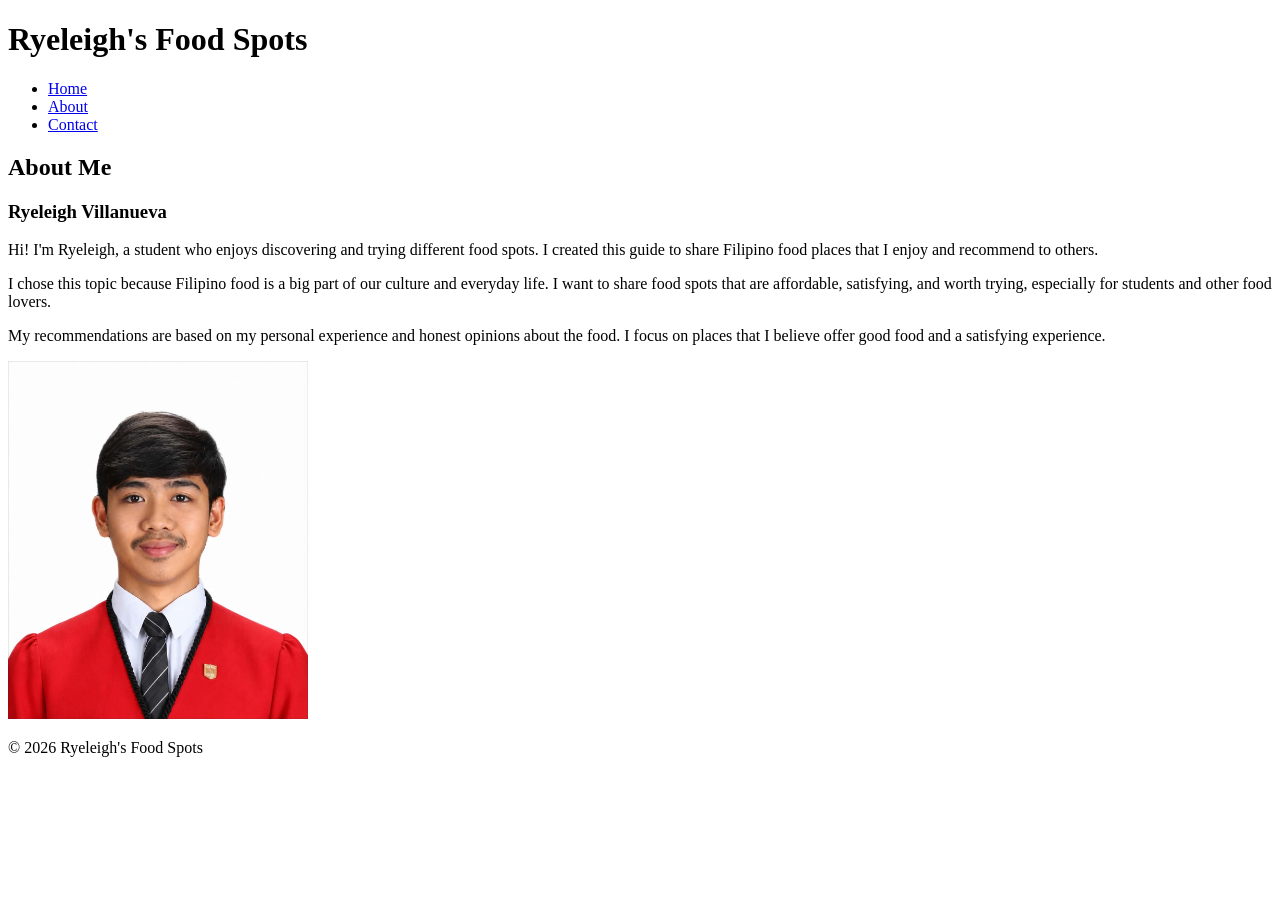
==== about.html @ 1064fbee "Add about and contact pages" ====
<!DOCTYPE html>
<html lang="en">
<head>
    <meta charset="UTF-8">
    <meta name="viewport" content="width=device-width, initial-scale=1.0">
    <title>About - Ryeleigh's Food Spots</title>
</head>

<body>

    <header>
        <h1>Ryeleigh's Food Spots</h1>

        <nav>
            <ul>
                <li><a href="index.html">Home</a></li>
                <li><a href="about.html">About</a></li>
                <li><a href="contact.html">Contact</a></li>
            </ul>
        </nav>
    </header>

    <main>

        <section>
            <h2>About Me</h2>

            <h3>Ryeleigh Villanueva</h3>

            <p>
                Hi! I'm Ryeleigh, a student who enjoys discovering and trying
                different food spots. I created this guide to share Filipino
                food places that I enjoy and recommend to others.
            </p>

            <p>
                I chose this topic because Filipino food is a big part of our
                culture and everyday life. I want to share food spots that are
                affordable, satisfying, and worth trying, especially for
                students and other food lovers.
            </p>

            <p>
                My recommendations are based on my personal experience and
                honest opinions about the food. I focus on places that I
                believe offer good food and a satisfying experience.
            </p>

            <img src="me.jpg"
                 alt="Photo of Ryeleigh Villanueva"
                 width="300">
        </section>

    </main>

    <footer>
        <p>&copy; 2026 Ryeleigh's Food Spots</p>
    </footer>

</body>
</html>
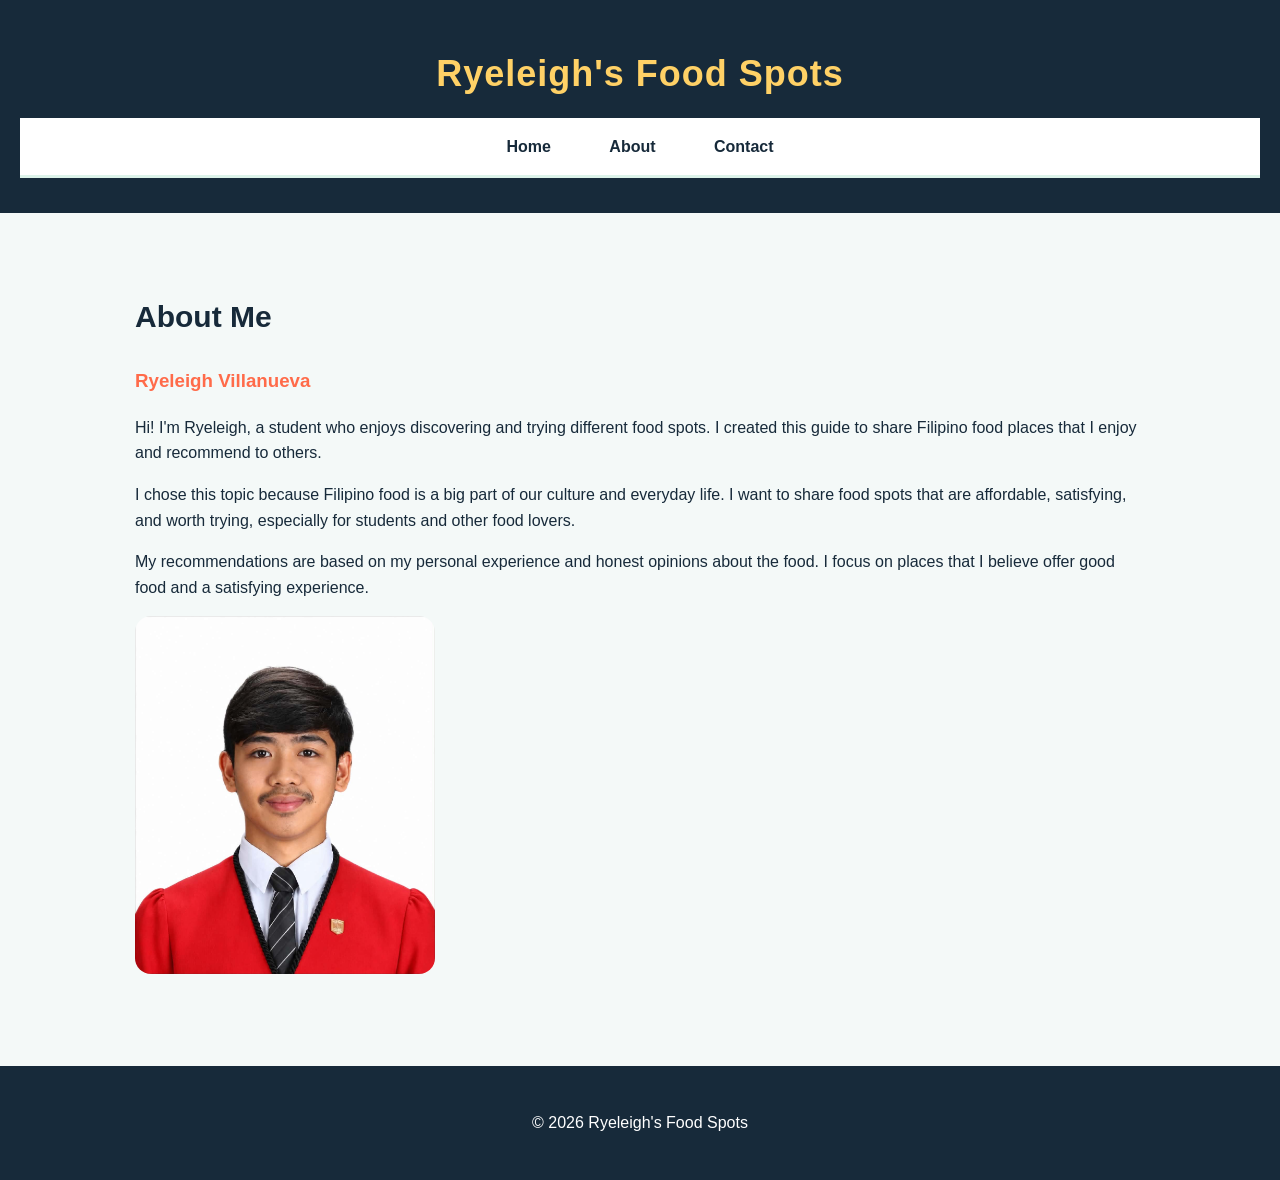
==== commit 523a6c80: "Update Food Spots design" ====
--- a/about.html
+++ b/about.html
@@ -4,6 +4,8 @@
     <meta charset="UTF-8">
     <meta name="viewport" content="width=device-width, initial-scale=1.0">
     <title>About - Ryeleigh's Food Spots</title>
+
+    <link rel="stylesheet" href="style.css">
 </head>
 
 <body>
--- a/style.css
+++ b/style.css
@@ -0,0 +1,242 @@
+/* ========================================
+   1. VARIABLES
+======================================== */
+
+:root {
+    --brand-color: #FF6B4A;
+    --dark-ink: #172A3A;
+    --muted-grey: #5F6C76;
+    --light-background: #F4F9F8;
+
+    --header-background: #172A3A;
+    --card-background: #FFFFFF;
+    --soft-accent: #DDF3EA;
+    --yellow-accent: #FFD166;
+    --border-color: #D9E5E2;
+    --input-background: #F8FBFA;
+    --button-text: #FFFFFF;
+
+    --shadow-color: rgba(23, 42, 58, 0.12);
+    --shadow-hover: rgba(23, 42, 58, 0.20);
+}
+
+
+/* ========================================
+   2. BASE STYLES
+======================================== */
+
+* {
+    box-sizing: border-box;
+}
+
+body {
+    margin: 0;
+    font-family: Arial, sans-serif;
+    line-height: 1.6;
+    color: var(--dark-ink);
+    background-color: var(--light-background);
+}
+
+
+/* ========================================
+   3. LAYOUT REGIONS
+======================================== */
+
+header {
+    background-color: var(--header-background);
+    color: var(--button-text);
+    padding: 45px 20px 35px;
+    text-align: center;
+}
+
+header h1 {
+    color: var(--yellow-accent);
+    margin: 0 0 15px;
+    font-size: 36px;
+    letter-spacing: 1px;
+}
+
+nav {
+    background-color: var(--card-background);
+    text-align: center;
+    padding: 16px;
+    border-bottom: 3px solid var(--soft-accent);
+}
+
+nav ul {
+    list-style: none;
+    padding: 0;
+    margin: 0;
+}
+
+nav li {
+    display: inline-block;
+    margin: 0 15px;
+}
+
+nav a {
+    color: var(--dark-ink);
+    text-decoration: none;
+    font-weight: bold;
+    padding: 8px 12px;
+    border-radius: 20px;
+}
+
+nav a:hover {
+    background-color: var(--soft-accent);
+    color: var(--brand-color);
+}
+
+main {
+    max-width: 1050px;
+    margin: 0 auto;
+    padding: 45px 20px;
+}
+
+main > p {
+    font-size: 18px;
+    color: var(--muted-grey);
+}
+
+h2 {
+    color: var(--dark-ink);
+    margin-top: 35px;
+    font-size: 30px;
+}
+
+h3 {
+    color: var(--brand-color);
+}
+
+footer {
+    background-color: var(--dark-ink);
+    color: var(--button-text);
+    text-align: center;
+    padding: 28px;
+    margin-top: 40px;
+}
+
+
+/* ========================================
+   4. COMPONENTS - PLACE CARDS
+======================================== */
+
+article {
+    background-color: var(--card-background);
+    border-left: 7px solid var(--brand-color);
+    border-radius: 18px;
+    padding: 28px;
+    margin-bottom: 30px;
+    box-shadow: 0 6px 20px var(--shadow-color);
+    transition: transform 0.2s ease, box-shadow 0.2s ease;
+}
+
+article:hover {
+    transform: translateY(-6px);
+    box-shadow: 0 10px 28px var(--shadow-hover);
+}
+
+article h3 {
+    font-size: 25px;
+    margin-top: 0;
+}
+
+article p {
+    color: var(--muted-grey);
+}
+
+article img {
+    width: 100%;
+    max-width: 500px;
+    height: auto;
+    border-radius: 14px;
+    margin-top: 8px;
+}
+
+article a {
+    display: inline-block;
+    margin-top: 10px;
+    color: var(--brand-color);
+    font-weight: bold;
+    text-decoration: none;
+}
+
+article a:hover {
+    text-decoration: underline;
+}
+
+
+/* ========================================
+   5. IMAGES
+======================================== */
+
+main > section img {
+    max-width: 100%;
+    height: auto;
+    border-radius: 16px;
+}
+
+
+/* ========================================
+   6. FORMS
+======================================== */
+
+fieldset {
+    background-color: var(--card-background);
+    border: 2px solid var(--border-color);
+    border-radius: 16px;
+    padding: 25px;
+    margin-bottom: 20px;
+}
+
+legend {
+    color: var(--brand-color);
+    font-size: 20px;
+    font-weight: bold;
+    padding: 0 10px;
+}
+
+input,
+select,
+textarea {
+    padding: 12px;
+    border: 2px solid var(--border-color);
+    border-radius: 8px;
+    background-color: var(--input-background);
+    color: var(--dark-ink);
+    font-family: Arial, sans-serif;
+    font-size: 16px;
+}
+
+textarea {
+    width: 100%;
+    max-width: 600px;
+}
+
+button {
+    background-color: var(--brand-color);
+    color: var(--button-text);
+    padding: 13px 22px;
+    border: none;
+    border-radius: 8px;
+    cursor: pointer;
+    font-weight: bold;
+    font-size: 16px;
+}
+
+button:hover {
+    background-color: var(--dark-ink);
+}
+
+
+/* ========================================
+   7. FOCUS STATES
+======================================== */
+
+input:focus,
+select:focus,
+textarea:focus,
+button:focus {
+    outline: 3px solid var(--yellow-accent);
+    outline-offset: 2px;
+}
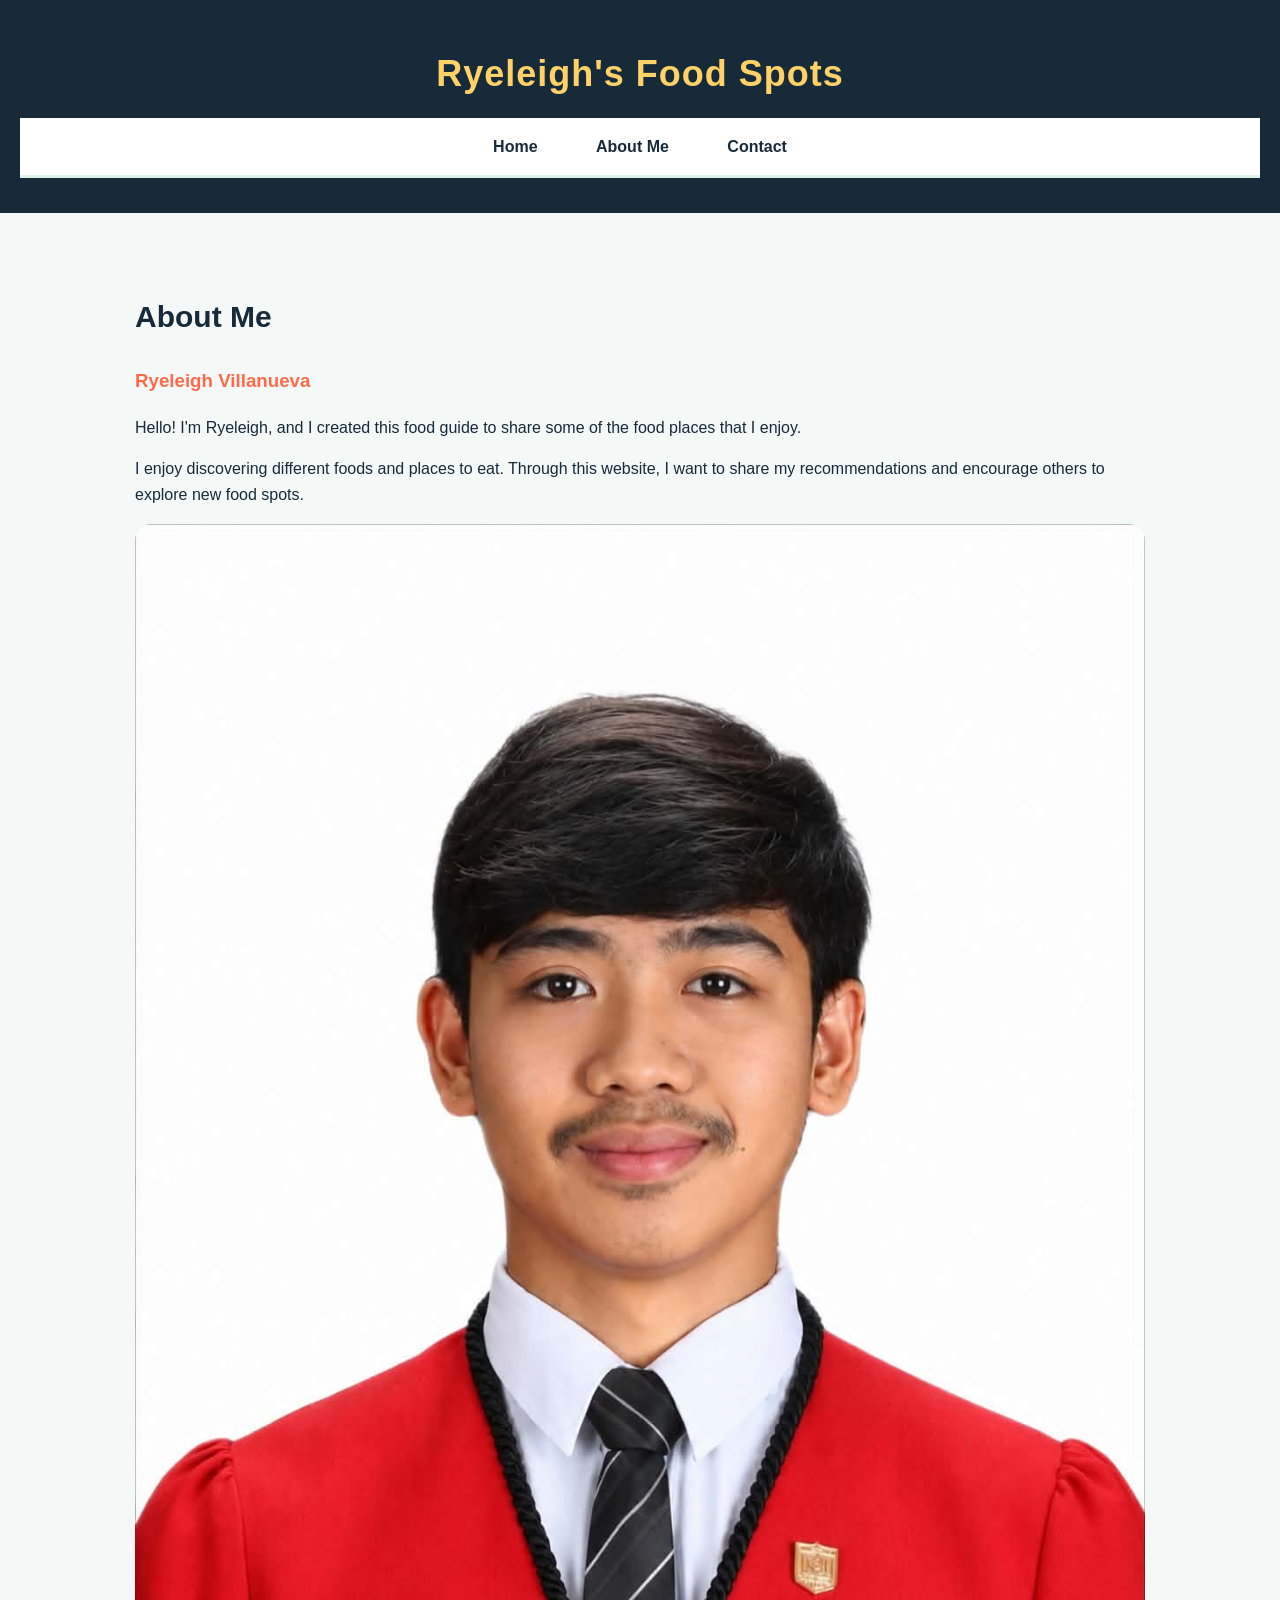
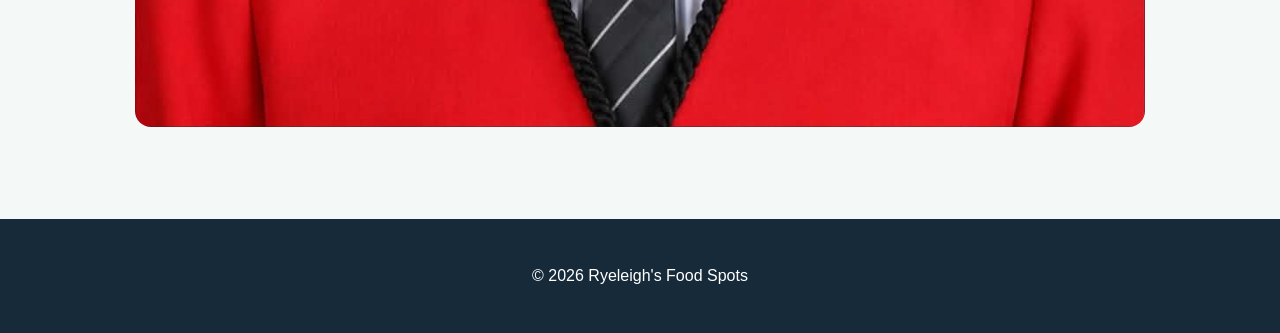
==== commit 87d808e1: "Style place cards and contact form" ====
--- a/about.html
+++ b/about.html
@@ -3,7 +3,7 @@
 <head>
     <meta charset="UTF-8">
     <meta name="viewport" content="width=device-width, initial-scale=1.0">
-    <title>About - Ryeleigh's Food Spots</title>
+    <title>About Me - Ryeleigh's Food Spots</title>
 
     <link rel="stylesheet" href="style.css">
 </head>
@@ -16,7 +16,7 @@
         <nav>
             <ul>
                 <li><a href="index.html">Home</a></li>
-                <li><a href="about.html">About</a></li>
+                <li><a href="about.html">About Me</a></li>
                 <li><a href="contact.html">Contact</a></li>
             </ul>
         </nav>
@@ -24,33 +24,25 @@
 
     <main>
 
+        <h2>About Me</h2>
+
         <section>
-            <h2>About Me</h2>
 
             <h3>Ryeleigh Villanueva</h3>
 
             <p>
-                Hi! I'm Ryeleigh, a student who enjoys discovering and trying
-                different food spots. I created this guide to share Filipino
-                food places that I enjoy and recommend to others.
+                Hello! I'm Ryeleigh, and I created this food guide to share
+                some of the food places that I enjoy.
             </p>
 
             <p>
-                I chose this topic because Filipino food is a big part of our
-                culture and everyday life. I want to share food spots that are
-                affordable, satisfying, and worth trying, especially for
-                students and other food lovers.
+                I enjoy discovering different foods and places to eat.
+                Through this website, I want to share my recommendations
+                and encourage others to explore new food spots.
             </p>
 
-            <p>
-                My recommendations are based on my personal experience and
-                honest opinions about the food. I focus on places that I
-                believe offer good food and a satisfying experience.
-            </p>
+            <img src="me.jpg" alt="Photo of Ryeleigh">
 
-            <img src="me.jpg"
-                 alt="Photo of Ryeleigh Villanueva"
-                 width="300">
         </section>
 
     </main>
--- a/style.css
+++ b/style.css
@@ -121,7 +121,7 @@
    4. COMPONENTS - PLACE CARDS
 ======================================== */
 
-article {
+.place-card {
     background-color: var(--card-background);
     border-left: 7px solid var(--brand-color);
     border-radius: 18px;
@@ -131,21 +131,22 @@
     transition: transform 0.2s ease, box-shadow 0.2s ease;
 }
 
-article:hover {
+.place-card:hover {
     transform: translateY(-6px);
     box-shadow: 0 10px 28px var(--shadow-hover);
 }
 
-article h3 {
+.place-card h3 {
     font-size: 25px;
+    color: var(--brand-color);
     margin-top: 0;
 }
 
-article p {
+.place-card p {
     color: var(--muted-grey);
 }
 
-article img {
+.place-card img {
     width: 100%;
     max-width: 500px;
     height: auto;
@@ -153,7 +154,7 @@
     margin-top: 8px;
 }
 
-article a {
+.place-card a {
     display: inline-block;
     margin-top: 10px;
     color: var(--brand-color);
@@ -161,7 +162,7 @@
     text-decoration: none;
 }
 
-article a:hover {
+.place-card a:hover {
     text-decoration: underline;
 }
 
@@ -234,8 +235,12 @@
 ======================================== */
 
 input:focus,
+textarea:focus {
+    outline: 3px solid var(--brand-color);
+    outline-offset: 2px;
+}
+
 select:focus,
-textarea:focus,
 button:focus {
     outline: 3px solid var(--yellow-accent);
     outline-offset: 2px;
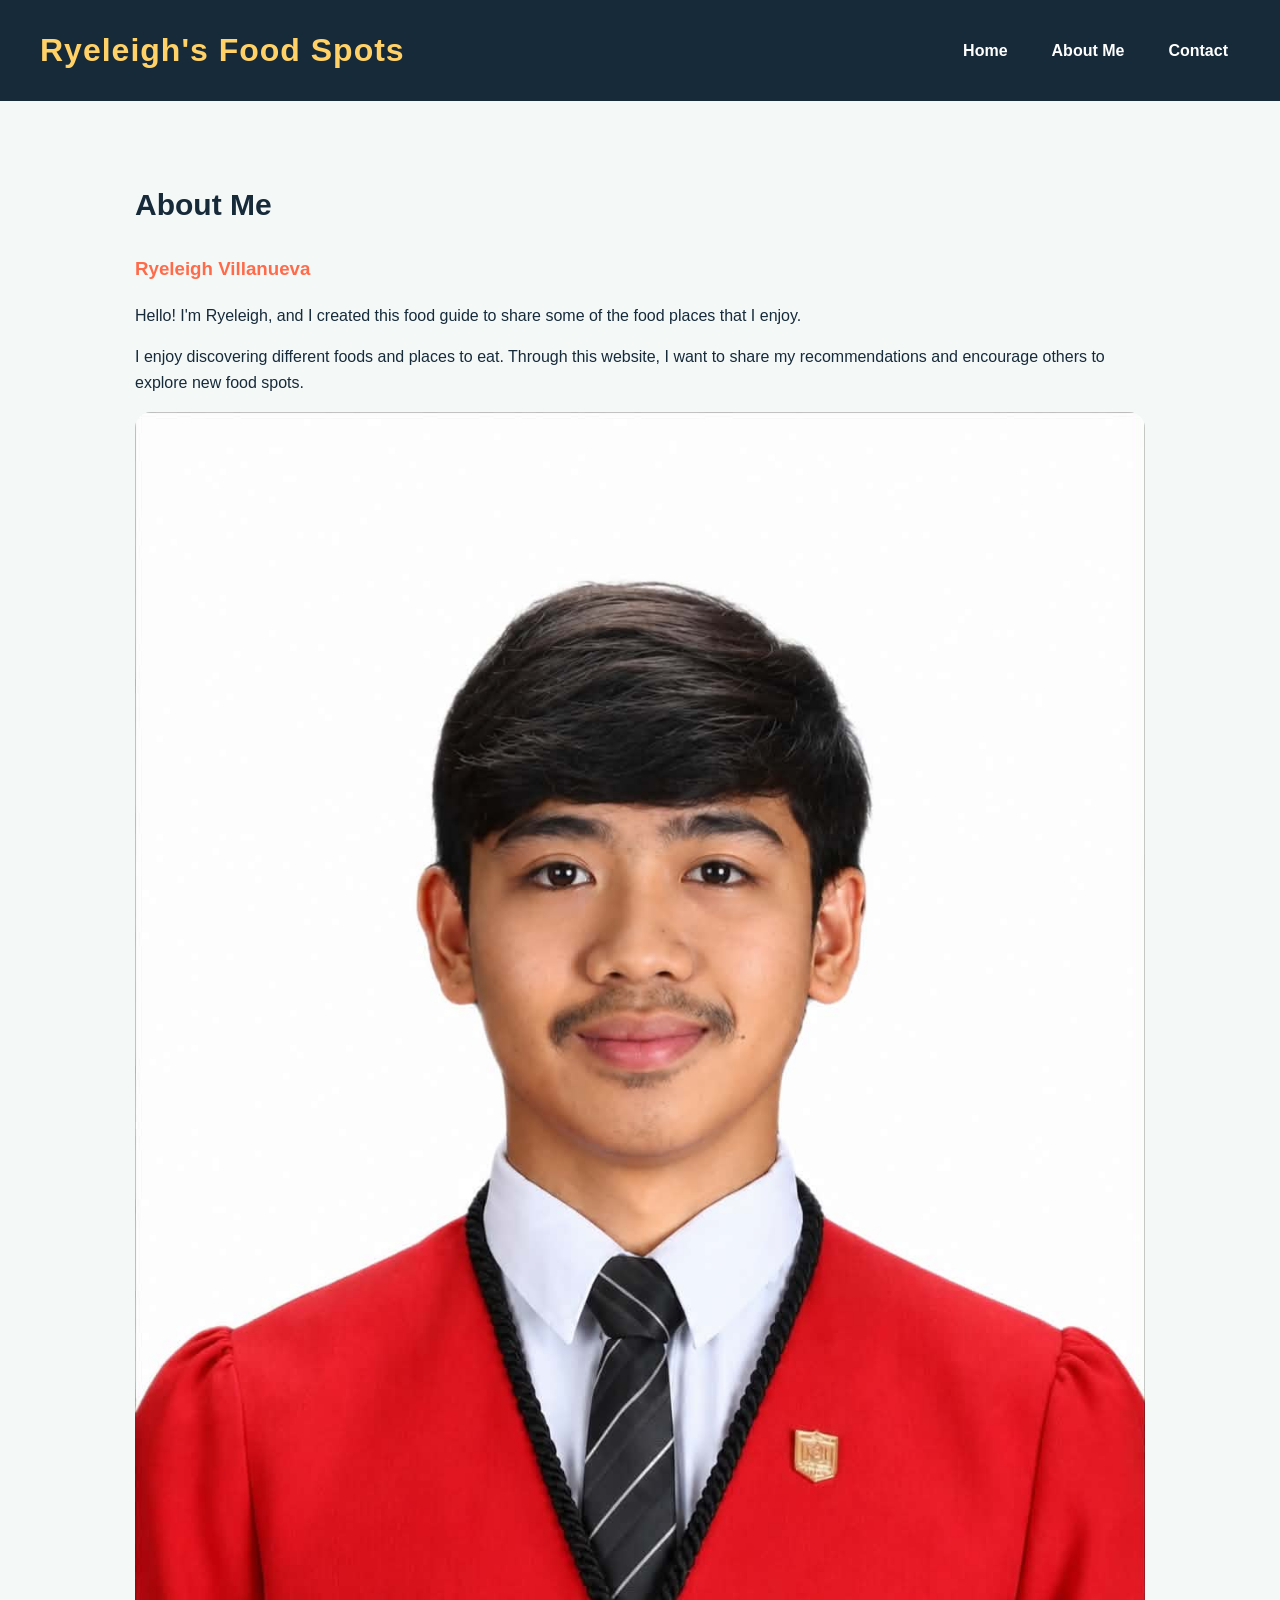
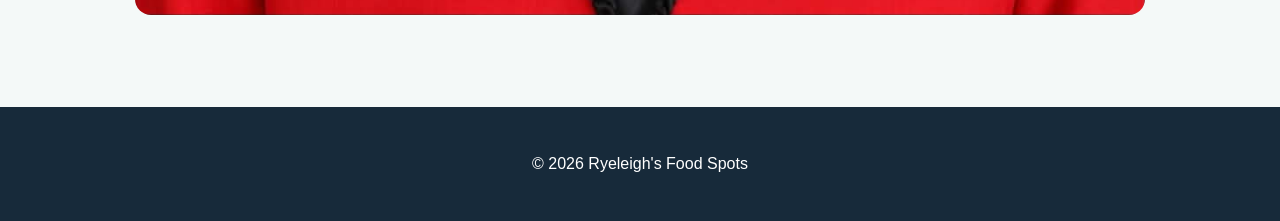
==== commit b4abbf41: "Build flexbox header layout" ====
--- a/about.html
+++ b/about.html
@@ -10,7 +10,7 @@
 
 <body>
 
-    <header>
+    <header class="site-header">
         <h1>Ryeleigh's Food Spots</h1>
 
         <nav>
--- a/style.css
+++ b/style.css
@@ -42,50 +42,54 @@
    3. LAYOUT REGIONS
 ======================================== */
 
-header {
+/* FLEXBOX HEADER */
+
+.site-header {
     background-color: var(--header-background);
     color: var(--button-text);
-    padding: 45px 20px 35px;
-    text-align: center;
-}
-
-header h1 {
+    padding: 25px 40px;
+
+    display: flex;
+    justify-content: space-between;
+    align-items: center;
+}
+
+.site-header h1 {
     color: var(--yellow-accent);
-    margin: 0 0 15px;
-    font-size: 36px;
+    margin: 0;
+    font-size: 32px;
     letter-spacing: 1px;
 }
 
-nav {
-    background-color: var(--card-background);
-    text-align: center;
-    padding: 16px;
-    border-bottom: 3px solid var(--soft-accent);
-}
-
-nav ul {
+
+/* FLEXBOX NAVIGATION */
+
+.site-header nav ul {
     list-style: none;
     padding: 0;
     margin: 0;
-}
-
-nav li {
-    display: inline-block;
-    margin: 0 15px;
-}
-
-nav a {
-    color: var(--dark-ink);
+
+    display: flex;
+    gap: 20px;
+}
+
+.site-header nav li {
+    margin: 0;
+}
+
+.site-header nav a {
+    color: var(--button-text);
     text-decoration: none;
     font-weight: bold;
     padding: 8px 12px;
     border-radius: 20px;
 }
 
-nav a:hover {
+.site-header nav a:hover {
     background-color: var(--soft-accent);
     color: var(--brand-color);
 }
+
 
 main {
     max-width: 1050px;
@@ -128,6 +132,7 @@
     padding: 28px;
     margin-bottom: 30px;
     box-shadow: 0 6px 20px var(--shadow-color);
+
     transition: transform 0.2s ease, box-shadow 0.2s ease;
 }
 
@@ -244,4 +249,34 @@
 button:focus {
     outline: 3px solid var(--yellow-accent);
     outline-offset: 2px;
+}
+
+
+/* ========================================
+   8. CENTERED INTRO BANNER
+======================================== */
+
+.intro-banner {
+    min-height: 300px;
+
+    display: flex;
+    justify-content: center;
+    align-items: center;
+
+    text-align: center;
+    background-color: var(--soft-accent);
+    border-radius: 18px;
+    padding: 30px;
+    margin-bottom: 40px;
+}
+
+.intro-banner h2 {
+    margin-top: 0;
+    color: var(--dark-ink);
+}
+
+.intro-banner p {
+    max-width: 700px;
+    margin: 0 auto;
+    color: var(--muted-grey);
 }
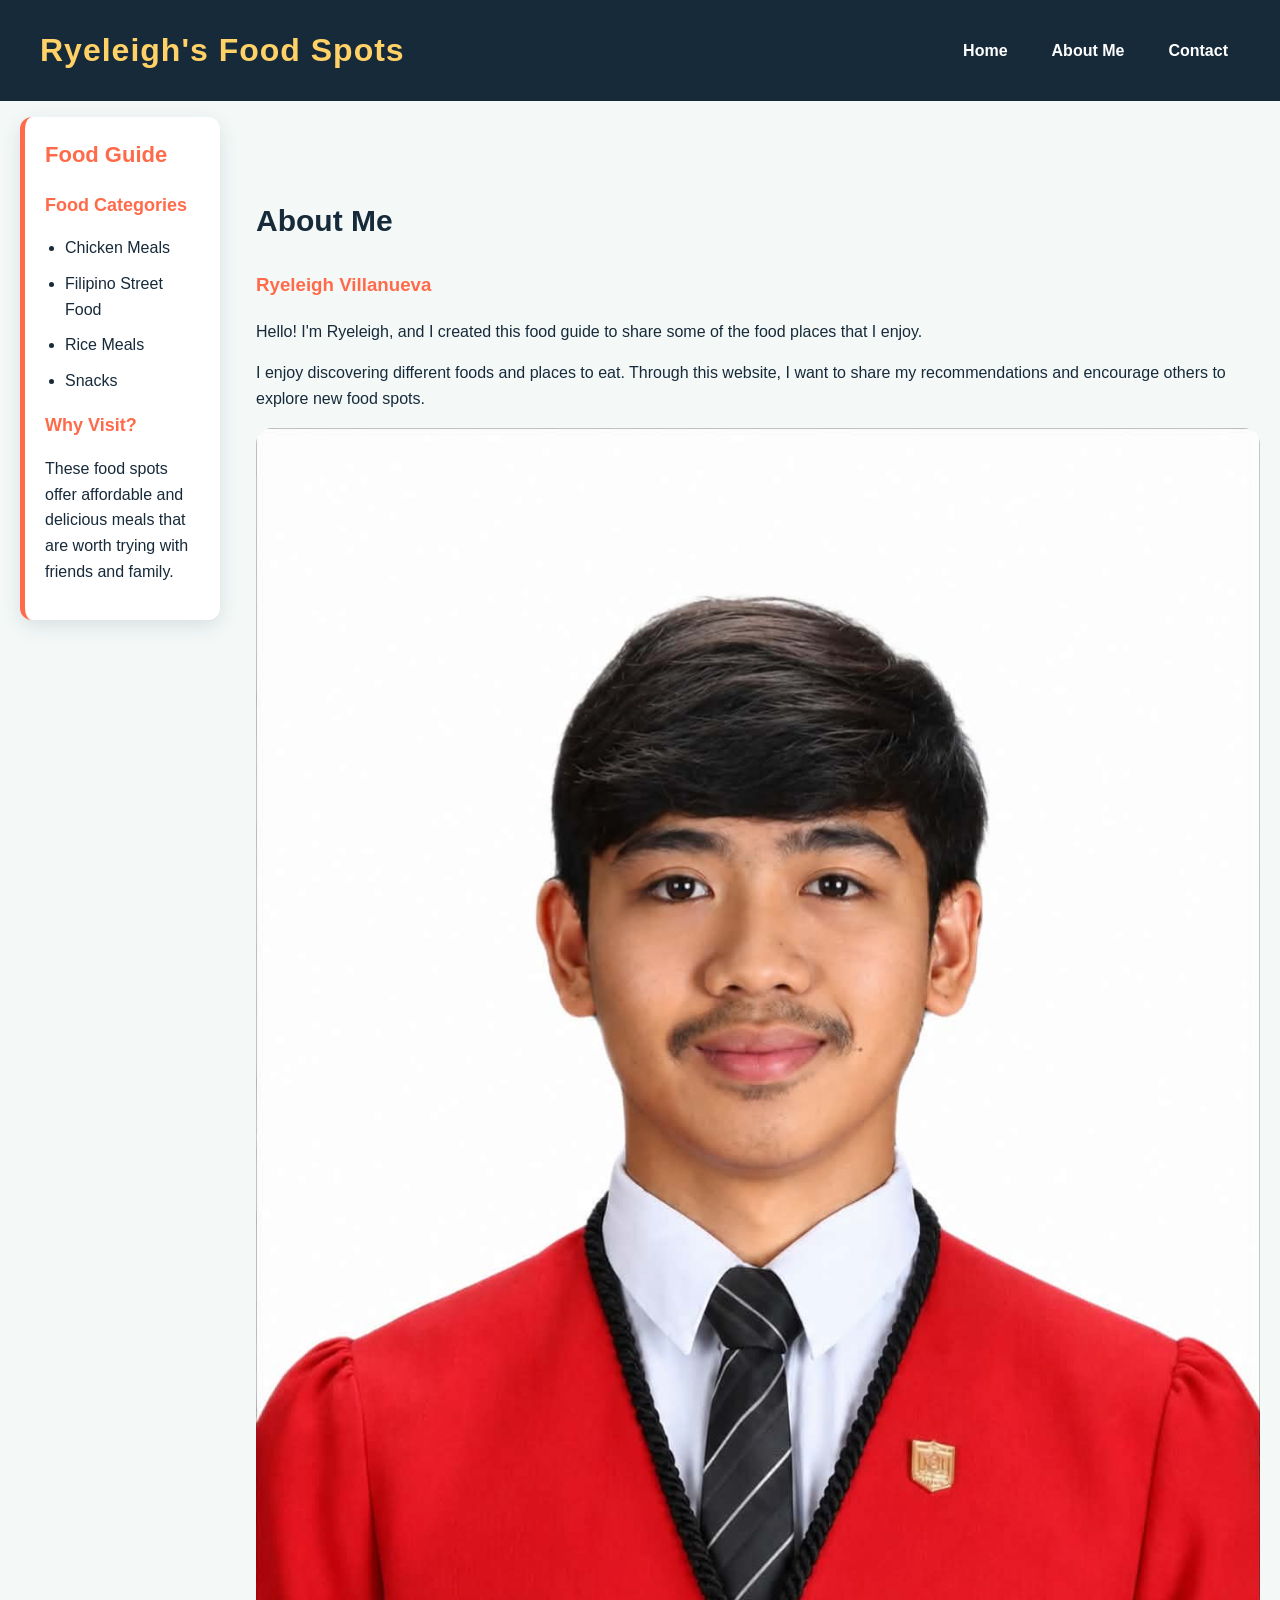
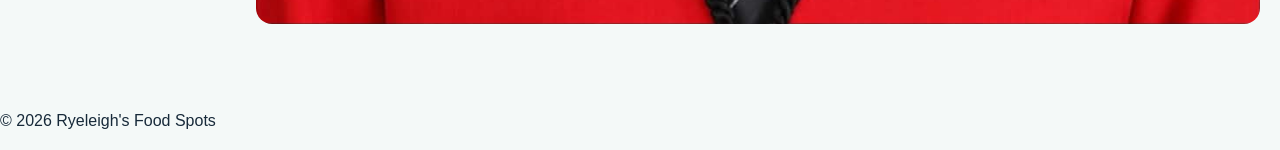
==== commit 531cb274: "Add CSS Grid layout and sidebar" ====
--- a/about.html
+++ b/about.html
@@ -10,6 +10,8 @@
 
 <body>
 
+<div class="page">
+
     <header class="site-header">
         <h1>Ryeleigh's Food Spots</h1>
 
@@ -21,6 +23,26 @@
             </ul>
         </nav>
     </header>
+
+
+    <aside>
+        <h2>Food Guide</h2>
+
+        <h3>Food Categories</h3>
+        <ul>
+            <li>Chicken Meals</li>
+            <li>Filipino Street Food</li>
+            <li>Rice Meals</li>
+            <li>Snacks</li>
+        </ul>
+
+        <h3>Why Visit?</h3>
+        <p>
+            These food spots offer affordable and delicious meals
+            that are worth trying with friends and family.
+        </p>
+    </aside>
+
 
     <main>
 
@@ -47,9 +69,12 @@
 
     </main>
 
+
     <footer>
         <p>&copy; 2026 Ryeleigh's Food Spots</p>
     </footer>
 
+</div>
+
 </body>
 </html>
--- a/style.css
+++ b/style.css
@@ -1,282 +1,409 @@
 /* ========================================
-   1. VARIABLES
+1. VARIABLES
 ======================================== */
 
 :root {
-    --brand-color: #FF6B4A;
-    --dark-ink: #172A3A;
-    --muted-grey: #5F6C76;
-    --light-background: #F4F9F8;
-
-    --header-background: #172A3A;
-    --card-background: #FFFFFF;
-    --soft-accent: #DDF3EA;
-    --yellow-accent: #FFD166;
-    --border-color: #D9E5E2;
-    --input-background: #F8FBFA;
-    --button-text: #FFFFFF;
-
-    --shadow-color: rgba(23, 42, 58, 0.12);
-    --shadow-hover: rgba(23, 42, 58, 0.20);
-}
-
-
-/* ========================================
-   2. BASE STYLES
+  --brand-color: #FF6B4A;
+  --dark-ink: #172A3A;
+  --muted-grey: #5F6C76;
+  --light-background: #F4F9F8;
+
+  --header-background: #172A3A;
+  --card-background: #FFFFFF;
+  --soft-accent: #DDF3EA;
+  --yellow-accent: #FFD166;
+  --border-color: #D9E5E2;
+  --input-background: #F8FBFA;
+  --button-text: #FFFFFF;
+
+  --shadow-color: rgba(23, 42, 58, 0.12);
+  --shadow-hover: rgba(23, 42, 58, 0.20);
+}
+
+
+/* ========================================
+2. BASE STYLES
 ======================================== */
 
 * {
-    box-sizing: border-box;
+  box-sizing: border-box;
 }
 
 body {
-    margin: 0;
-    font-family: Arial, sans-serif;
-    line-height: 1.6;
-    color: var(--dark-ink);
-    background-color: var(--light-background);
-}
-
-
-/* ========================================
-   3. LAYOUT REGIONS
-======================================== */
-
-/* FLEXBOX HEADER */
+  margin: 0;
+  font-family: Arial, sans-serif;
+  line-height: 1.6;
+  color: var(--dark-ink);
+  background-color: var(--light-background);
+}
+
+
+/* ========================================
+3. PAGE LAYOUT - CSS GRID
+======================================== */
+
+.page {
+  display: grid;
+  grid-template-columns: 220px 1fr;
+
+  grid-template-areas:
+    "masthead masthead"
+    "side main"
+    "foot foot";
+
+  gap: 16px;
+}
+
+
+/* ========================================
+4. GRID AREA ASSIGNMENTS
+======================================== */
 
 .site-header {
-    background-color: var(--header-background);
-    color: var(--button-text);
-    padding: 25px 40px;
-
-    display: flex;
-    justify-content: space-between;
-    align-items: center;
+  grid-area: masthead;
+}
+
+aside {
+  grid-area: side;
+}
+
+main {
+  grid-area: main;
+}
+
+footer {
+  grid-area: foot;
+}
+
+
+/* ========================================
+5. HEADER - FLEXBOX
+======================================== */
+
+.site-header {
+  background-color: var(--header-background);
+  color: var(--button-text);
+  padding: 25px 40px;
+
+  display: flex;
+  justify-content: space-between;
+  align-items: center;
 }
 
 .site-header h1 {
-    color: var(--yellow-accent);
-    margin: 0;
-    font-size: 32px;
-    letter-spacing: 1px;
-}
-
-
-/* FLEXBOX NAVIGATION */
+  color: var(--yellow-accent);
+  margin: 0;
+  font-size: 32px;
+  letter-spacing: 1px;
+}
+
+
+/* ========================================
+6. NAVIGATION - FLEXBOX
+======================================== */
 
 .site-header nav ul {
-    list-style: none;
-    padding: 0;
-    margin: 0;
-
-    display: flex;
-    gap: 20px;
+  list-style: none;
+  padding: 0;
+  margin: 0;
+
+  display: flex;
+  gap: 20px;
 }
 
 .site-header nav li {
-    margin: 0;
+  margin: 0;
 }
 
 .site-header nav a {
-    color: var(--button-text);
-    text-decoration: none;
-    font-weight: bold;
-    padding: 8px 12px;
-    border-radius: 20px;
+  color: var(--button-text);
+  text-decoration: none;
+  font-weight: bold;
+  padding: 8px 12px;
+  border-radius: 20px;
 }
 
 .site-header nav a:hover {
-    background-color: var(--soft-accent);
-    color: var(--brand-color);
-}
-
+  background-color: var(--soft-accent);
+  color: var(--brand-color);
+}
+
+
+/* ========================================
+7. SIDEBAR
+======================================== */
+
+aside {
+  background-color: var(--card-background);
+  border-left: 5px solid var(--brand-color);
+  border-radius: 12px;
+  padding: 20px;
+  margin-left: 20px;
+  height: fit-content;
+
+  box-shadow: 0 6px 20px var(--shadow-color);
+}
+
+aside h2 {
+  font-size: 22px;
+  margin-top: 0;
+  color: var(--brand-color);
+}
+
+aside h3 {
+  font-size: 18px;
+  margin-bottom: 8px;
+}
+
+aside ul {
+  padding-left: 20px;
+}
+
+aside li {
+  margin-bottom: 10px;
+}
+
+
+/* ========================================
+8. MAIN CONTENT
+======================================== */
 
 main {
-    max-width: 1050px;
-    margin: 0 auto;
-    padding: 45px 20px;
+  max-width: 1050px;
+  margin: 0 auto;
+  width: 100%;
+  padding: 45px 20px;
 }
 
 main > p {
-    font-size: 18px;
-    color: var(--muted-grey);
+  font-size: 18px;
+  color: var(--muted-grey);
 }
 
 h2 {
-    color: var(--dark-ink);
-    margin-top: 35px;
-    font-size: 30px;
+  color: var(--dark-ink);
+  margin-top: 35px;
+  font-size: 30px;
 }
 
 h3 {
-    color: var(--brand-color);
-}
-
-footer {
-    background-color: var(--dark-ink);
-    color: var(--button-text);
-    text-align: center;
-    padding: 28px;
-    margin-top: 40px;
-}
-
-
-/* ========================================
-   4. COMPONENTS - PLACE CARDS
-======================================== */
+  color: var(--brand-color);
+}
+
+
+/* ========================================
+9. COMPONENTS - PLACE CARDS
+FLEXBOX
+======================================== */
+
+.place-grid {
+  display: flex;
+  flex-wrap: wrap;
+  gap: 24px;
+}
 
 .place-card {
-    background-color: var(--card-background);
-    border-left: 7px solid var(--brand-color);
-    border-radius: 18px;
-    padding: 28px;
-    margin-bottom: 30px;
-    box-shadow: 0 6px 20px var(--shadow-color);
-
-    transition: transform 0.2s ease, box-shadow 0.2s ease;
+  flex: 1 1 240px;
+
+  background-color: var(--card-background);
+  border-left: 7px solid var(--brand-color);
+  border-radius: 18px;
+
+  padding: 28px;
+  margin-bottom: 0;
+
+  box-shadow: 0 6px 20px var(--shadow-color);
+
+  transition: transform 0.2s ease,
+              box-shadow 0.2s ease;
 }
 
 .place-card:hover {
-    transform: translateY(-6px);
-    box-shadow: 0 10px 28px var(--shadow-hover);
+  transform: translateY(-6px);
+  box-shadow: 0 10px 28px var(--shadow-hover);
 }
 
 .place-card h3 {
-    font-size: 25px;
-    color: var(--brand-color);
-    margin-top: 0;
+  font-size: 25px;
+  color: var(--brand-color);
+  margin-top: 0;
 }
 
 .place-card p {
-    color: var(--muted-grey);
+  color: var(--muted-grey);
 }
 
 .place-card img {
-    width: 100%;
-    max-width: 500px;
-    height: auto;
-    border-radius: 14px;
-    margin-top: 8px;
+  width: 100%;
+  max-width: 500px;
+  height: auto;
+  border-radius: 14px;
+  margin-top: 8px;
 }
 
 .place-card a {
-    display: inline-block;
-    margin-top: 10px;
-    color: var(--brand-color);
-    font-weight: bold;
-    text-decoration: none;
+  display: inline-block;
+  margin-top: 10px;
+
+  color: var(--brand-color);
+  font-weight: bold;
+  text-decoration: none;
 }
 
 .place-card a:hover {
-    text-decoration: underline;
-}
-
-
-/* ========================================
-   5. IMAGES
+  text-decoration: underline;
+}
+
+
+/* ========================================
+10. IMAGES
 ======================================== */
 
 main > section img {
-    max-width: 100%;
-    height: auto;
-    border-radius: 16px;
-}
-
-
-/* ========================================
-   6. FORMS
+  max-width: 100%;
+  height: auto;
+  border-radius: 16px;
+}
+
+
+/* ========================================
+11. FORMS
 ======================================== */
 
 fieldset {
-    background-color: var(--card-background);
-    border: 2px solid var(--border-color);
-    border-radius: 16px;
-    padding: 25px;
-    margin-bottom: 20px;
+  background-color: var(--card-background);
+  border: 2px solid var(--border-color);
+  border-radius: 16px;
+
+  padding: 25px;
+  margin-bottom: 20px;
 }
 
 legend {
-    color: var(--brand-color);
-    font-size: 20px;
-    font-weight: bold;
-    padding: 0 10px;
+  color: var(--brand-color);
+  font-size: 20px;
+  font-weight: bold;
+  padding: 0 10px;
 }
 
 input,
 select,
 textarea {
-    padding: 12px;
-    border: 2px solid var(--border-color);
-    border-radius: 8px;
-    background-color: var(--input-background);
-    color: var(--dark-ink);
-    font-family: Arial, sans-serif;
-    font-size: 16px;
+  padding: 12px;
+
+  border: 2px solid var(--border-color);
+  border-radius: 8px;
+
+  background-color: var(--input-background);
+  color: var(--dark-ink);
+
+  font-family: Arial, sans-serif;
+  font-size: 16px;
 }
 
 textarea {
-    width: 100%;
-    max-width: 600px;
+  width: 100%;
+  max-width: 600px;
 }
 
 button {
-    background-color: var(--brand-color);
-    color: var(--button-text);
-    padding: 13px 22px;
-    border: none;
-    border-radius: 8px;
-    cursor: pointer;
-    font-weight: bold;
-    font-size: 16px;
+  background-color: var(--brand-color);
+  color: var(--button-text);
+
+  padding: 13px 22px;
+
+  border: none;
+  border-radius: 8px;
+
+  cursor: pointer;
+
+  font-weight: bold;
+  font-size: 16px;
 }
 
 button:hover {
-    background-color: var(--dark-ink);
-}
-
-
-/* ========================================
-   7. FOCUS STATES
+  background-color: var(--dark-ink);
+}
+
+
+/* ========================================
+12. FOCUS STATES
 ======================================== */
 
 input:focus,
 textarea:focus {
-    outline: 3px solid var(--brand-color);
-    outline-offset: 2px;
+  outline: 3px solid var(--brand-color);
+  outline-offset: 2px;
 }
 
 select:focus,
 button:focus {
-    outline: 3px solid var(--yellow-accent);
-    outline-offset: 2px;
-}
-
-
-/* ========================================
-   8. CENTERED INTRO BANNER
+  outline: 3px solid var(--yellow-accent);
+  outline-offset: 2px;
+}
+
+
+/* ========================================
+13. CENTERED INTRO BANNER
 ======================================== */
 
 .intro-banner {
-    min-height: 300px;
-
-    display: flex;
-    justify-content: center;
-    align-items: center;
-
+  min-height: 300px;
+
+  display: flex;
+  justify-content: center;
+  align-items: center;
+
+  text-align: center;
+
+  background-color: var(--soft-accent);
+  border-radius: 18px;
+
+  padding: 30px;
+  margin-bottom: 40px;
+}
+
+.intro-banner h2 {
+  margin-top: 0;
+  color: var(--dark-ink);
+}
+
+.intro-banner p {
+  max-width: 700px;
+  margin: 0 auto;
+  color: var(--muted-grey);
+}
+
+
+/* ========================================
+14. RESPONSIVE LAYOUT
+======================================== */
+
+@media (max-width: 768px) {
+
+  .page {
+    grid-template-columns: 1fr;
+
+    grid-template-areas:
+      "masthead"
+      "side"
+      "main"
+      "foot";
+  }
+
+  .site-header {
+    flex-direction: column;
+    gap: 15px;
     text-align: center;
-    background-color: var(--soft-accent);
-    border-radius: 18px;
-    padding: 30px;
-    margin-bottom: 40px;
-}
-
-.intro-banner h2 {
-    margin-top: 0;
-    color: var(--dark-ink);
-}
-
-.intro-banner p {
-    max-width: 700px;
-    margin: 0 auto;
-    color: var(--muted-grey);
+  }
+
+  aside {
+    margin-left: 0;
+    margin: 16px;
+  }
+
+  main {
+    padding: 25px 16px;
+  }
+
 }
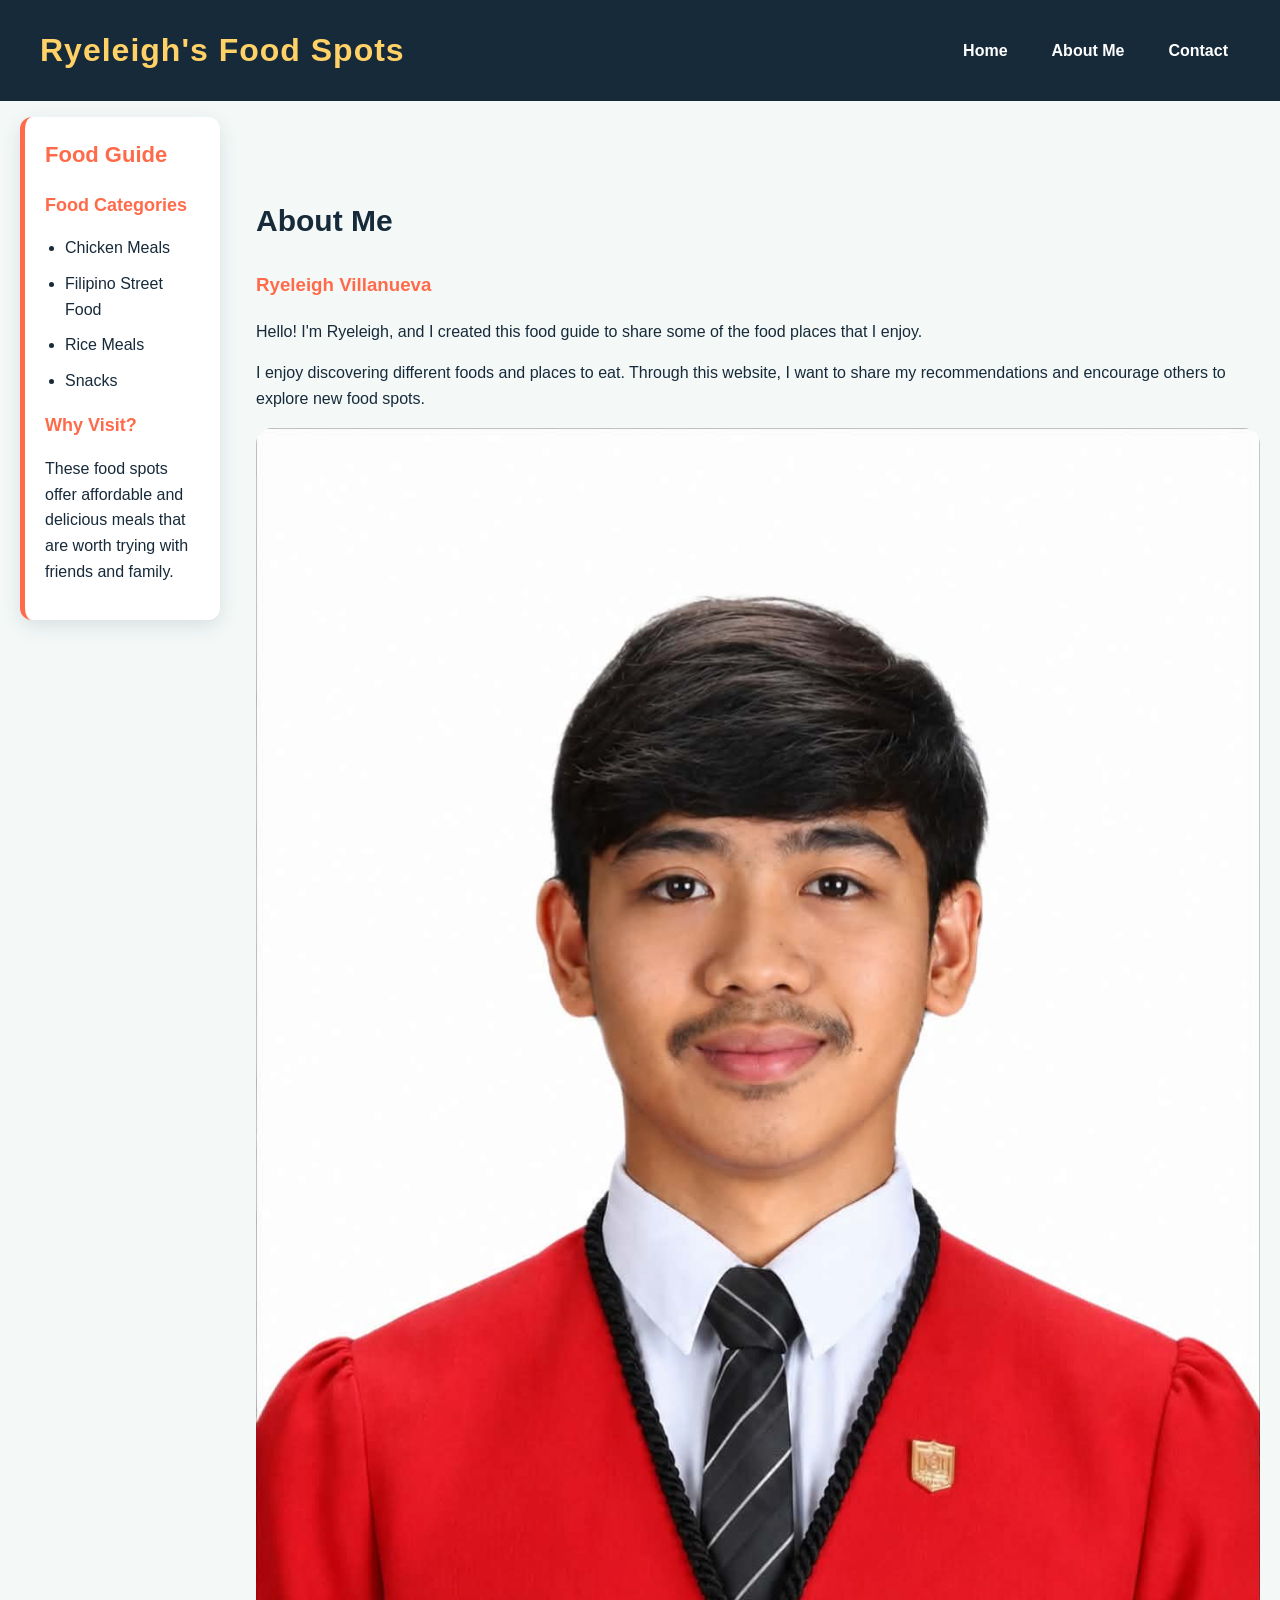
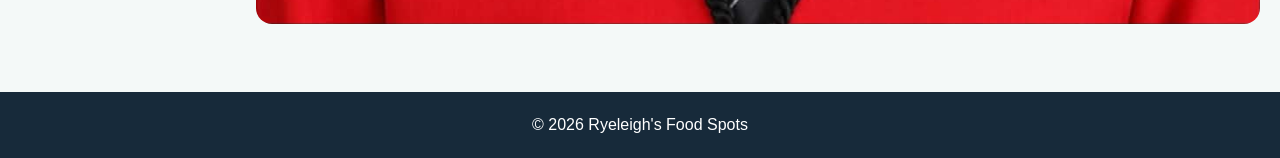
==== commit c3119aaf: "Complete Activity 8.1 JavaScript" ====
--- a/about.html
+++ b/about.html
@@ -1,3 +1,4 @@
+
 <!DOCTYPE html>
 <html lang="en">
 <head>
@@ -13,7 +14,7 @@
 <div class="page">
 
     <header class="site-header">
-        <h1>Ryeleigh's Food Spots</h1>
+        <h1 id="guide-name">Ryeleigh's Food Spots</h1>
 
         <nav>
             <ul>
@@ -71,10 +72,11 @@
 
 
     <footer>
-        <p>&copy; 2026 Ryeleigh's Food Spots</p>
+        <p id="copyright"></p>
     </footer>
 
 </div>
 
+<script src="script.js"></script>
 </body>
-</html>+</html>
--- a/style.css
+++ b/style.css
@@ -39,17 +39,19 @@
 
 
 /* ========================================
-3. PAGE LAYOUT - CSS GRID
-======================================== */
-
+3. PAGE LAYOUT - MOBILE FIRST
+======================================== */
+
+/* Base: mobile layout */
 .page {
   display: grid;
-  grid-template-columns: 220px 1fr;
+  grid-template-columns: 1fr;
 
   grid-template-areas:
-    "masthead masthead"
-    "side main"
-    "foot foot";
+    "masthead"
+    "main"
+    "side"
+    "foot";
 
   gap: 16px;
 }
@@ -83,17 +85,21 @@
 .site-header {
   background-color: var(--header-background);
   color: var(--button-text);
-  padding: 25px 40px;
+  padding: 25px 20px;
 
   display: flex;
+  flex-direction: column;
   justify-content: space-between;
   align-items: center;
+
+  gap: 15px;
+  text-align: center;
 }
 
 .site-header h1 {
   color: var(--yellow-accent);
   margin: 0;
-  font-size: 32px;
+  font-size: 28px;
   letter-spacing: 1px;
 }
 
@@ -108,7 +114,9 @@
   margin: 0;
 
   display: flex;
-  gap: 20px;
+  flex-wrap: wrap;
+  justify-content: center;
+  gap: 10px;
 }
 
 .site-header nav li {
@@ -119,7 +127,7 @@
   color: var(--button-text);
   text-decoration: none;
   font-weight: bold;
-  padding: 8px 12px;
+  padding: 8px 10px;
   border-radius: 20px;
 }
 
@@ -137,8 +145,12 @@
   background-color: var(--card-background);
   border-left: 5px solid var(--brand-color);
   border-radius: 12px;
+
   padding: 20px;
-  margin-left: 20px;
+
+  margin-left: 16px;
+  margin-right: 16px;
+
   height: fit-content;
 
   box-shadow: 0 6px 20px var(--shadow-color);
@@ -169,10 +181,11 @@
 ======================================== */
 
 main {
-  max-width: 1050px;
+  width: 100%;
+  padding: 25px 16px;
   margin: 0 auto;
-  width: 100%;
-  padding: 45px 20px;
+
+  min-width: 0;
 }
 
 main > p {
@@ -200,10 +213,14 @@
   display: flex;
   flex-wrap: wrap;
   gap: 24px;
+
+  width: 100%;
 }
 
 .place-card {
   flex: 1 1 240px;
+
+  min-width: 0;
 
   background-color: var(--card-background);
   border-left: 7px solid var(--brand-color);
@@ -265,6 +282,11 @@
   border-radius: 16px;
 }
 
+main img {
+  max-width: 100%;
+  height: auto;
+}
+
 
 /* ========================================
 11. FORMS
@@ -275,8 +297,10 @@
   border: 2px solid var(--border-color);
   border-radius: 16px;
 
-  padding: 25px;
+  padding: 20px;
   margin-bottom: 20px;
+
+  max-width: 100%;
 }
 
 legend {
@@ -299,6 +323,14 @@
 
   font-family: Arial, sans-serif;
   font-size: 16px;
+
+  max-width: 100%;
+}
+
+input[type="text"],
+input[type="email"] {
+  width: 100%;
+  max-width: 600px;
 }
 
 textarea {
@@ -361,6 +393,8 @@
 
   padding: 30px;
   margin-bottom: 40px;
+
+  width: 100%;
 }
 
 .intro-banner h2 {
@@ -376,34 +410,95 @@
 
 
 /* ========================================
-14. RESPONSIVE LAYOUT
-======================================== */
-
-@media (max-width: 768px) {
+14. TABLE
+======================================== */
+
+table {
+  width: 100%;
+  max-width: 700px;
+  border-collapse: collapse;
+  background-color: var(--card-background);
+}
+
+th,
+td {
+  padding: 10px;
+  text-align: left;
+  border: 1px solid var(--border-color);
+}
+
+th {
+  background-color: var(--soft-accent);
+}
+
+
+/* ========================================
+15. FOOTER
+======================================== */
+
+footer {
+  background-color: var(--header-background);
+  color: var(--button-text);
+
+  text-align: center;
+
+  padding: 20px;
+}
+
+footer p {
+  margin: 0;
+}
+
+
+/* ========================================
+16. RESPONSIVE LAYOUT
+MOBILE FIRST → TABLET/DESKTOP
+======================================== */
+
+/* Tablet and larger screens */
+@media (min-width: 700px) {
 
   .page {
-    grid-template-columns: 1fr;
+    grid-template-columns: 220px 1fr;
 
     grid-template-areas:
-      "masthead"
-      "side"
-      "main"
-      "foot";
+      "masthead masthead"
+      "side main"
+      "foot foot";
   }
 
   .site-header {
-    flex-direction: column;
-    gap: 15px;
-    text-align: center;
+    flex-direction: row;
+    padding: 25px 40px;
+    text-align: left;
+  }
+
+  .site-header nav ul {
+    gap: 20px;
+  }
+
+  .site-header nav a {
+    padding: 8px 12px;
   }
 
   aside {
-    margin-left: 0;
-    margin: 16px;
+    margin-left: 20px;
+    margin-right: 0;
   }
 
   main {
-    padding: 25px 16px;
+    max-width: 1050px;
+    padding: 45px 20px;
+  }
+
+}
+
+
+/* Larger desktop screens */
+@media (min-width: 1000px) {
+
+  .site-header h1 {
+    font-size: 32px;
   }
 
 }
